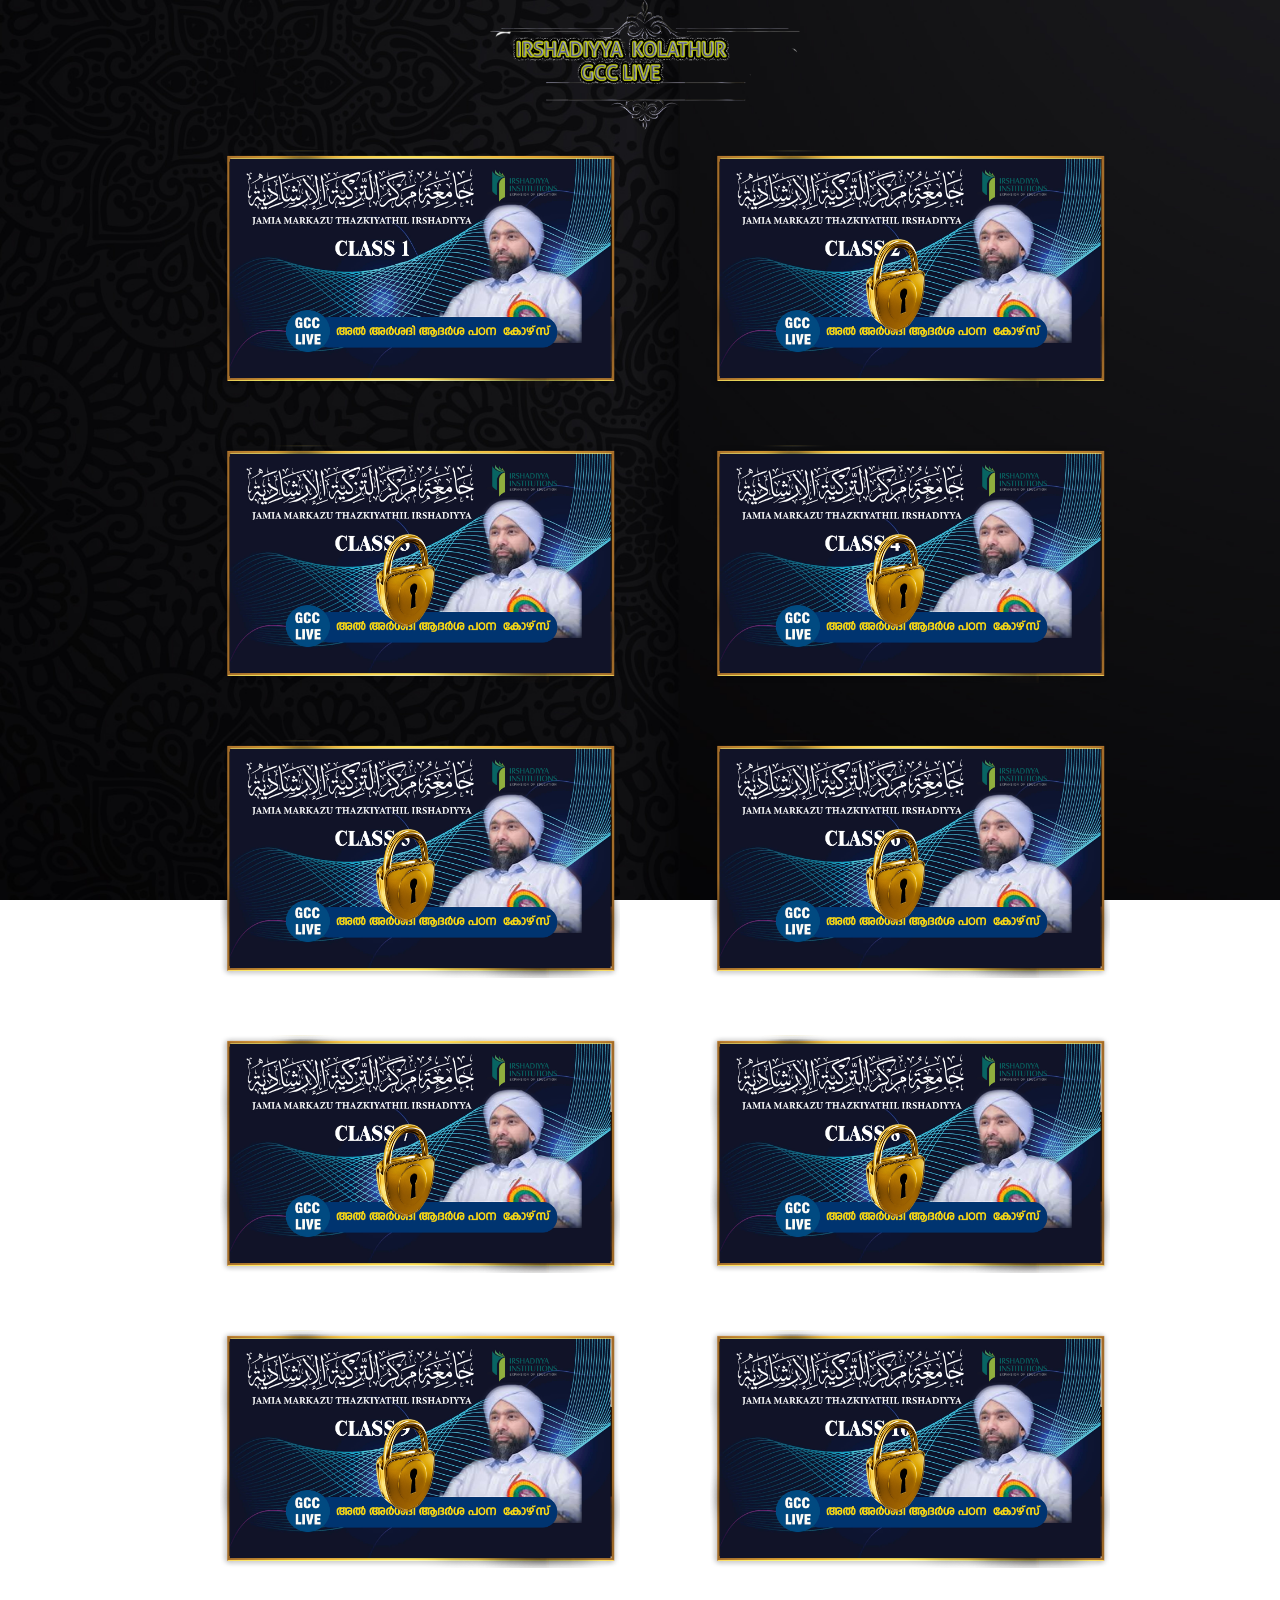
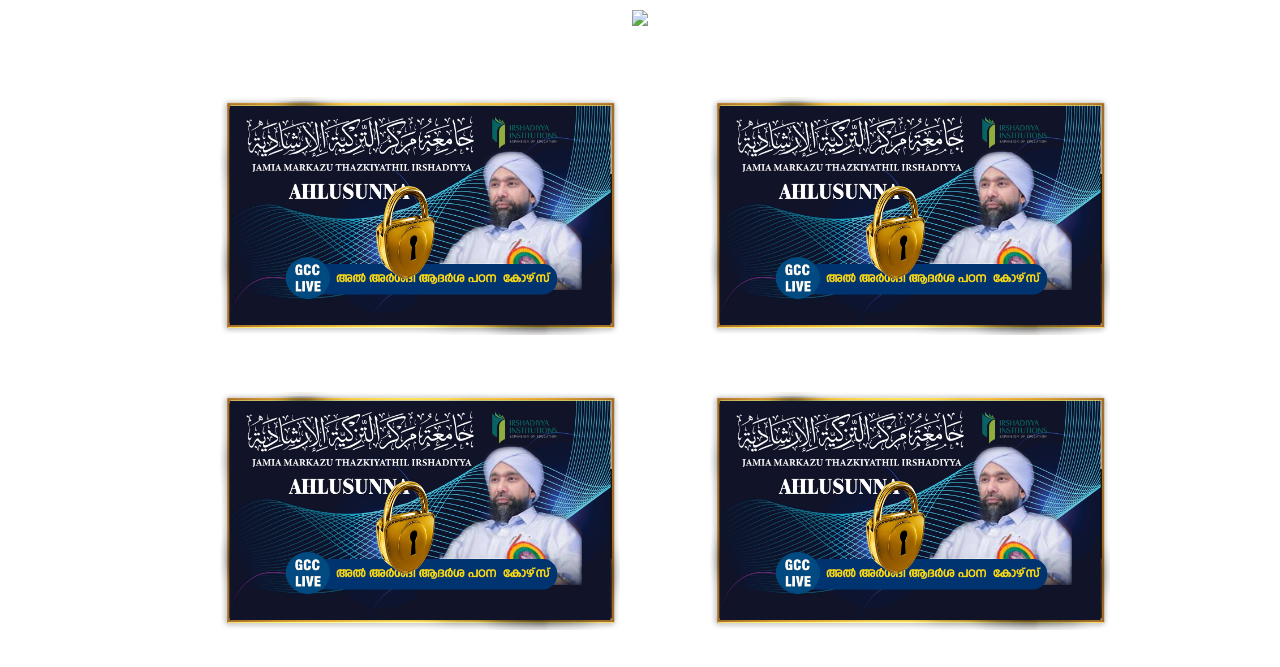
==== ahlusunna.html @ b5661f59 "Add files via upload" ====
<!DOCTYPE html>

<html lang="en">

<head>
    <meta charset="UTF-8">
    <meta name="viewport" content="width=device-width, initial-scale=1.0">
    <meta name="robots" content="noindex, nofollow">
    <link rel="stylesheet" href="/static/styles/login.css/">
    <link rel="preconnect" href="https://fonts.googleapis.com">
    <link rel="preconnect" href="https://fonts.gstatic.com" crossorigin>
    <link href="https://fonts.googleapis.com/css2?family=Nunito:wght@200&display=swap" rel="stylesheet">
    <link href="https://cdn.jsdelivr.net/npm/bootstrap@5.3.0-alpha1/dist/css/bootstrap.min.css" rel="stylesheet" integrity="sha384-GLhlTQ8iRABdZLl6O3oVMWSktQOp6b7In1Zl3/Jr59b6EGGoI1aFkw7cmDA6j6gD" crossorigin="anonymous">
    <link rel="icon" href="1.1.png" type="image/x-icon">
     <link rel="stylesheet" href="style.css" />
    <title>Electro Homeo Dr.Abdul Nasar</title>
</head>

<body>

    <header>
      <img src="z2.png" alt="" srcset="">

    </header>
    <section>
        <div class="coarses">

            <div class="cards">
                <a href="class1.html">
          <img src="tham 1.png" alt="cards image">
       </a>
            </div>
        <div class="cards">
                <a href="#">
          <img src="tham 2.png" alt="cards image">
        </a>

         <div class="locked">
                    <img src="LOCKED.png" height="10px" width="10px" alt="">

                </div>
       </div>
          <div class="cards">
                <a href="#">
          <img src="tham 3.png" alt="cards image">
       </a>
        <div class="locked">
                    <img src="LOCKED.png" height="10px" width="10px" alt="">

                </div>
              </div>  

            <div class="cards">
                <a href="#">
          <img src="tham 4.png" alt="cards image">
        </a>
         <div class="locked">
                    <img src="LOCKED.png" height="10px" width="10px" alt="">

                </div>
                
            </div>

              <div class="cards">
                <a href="#">
          <img src="tham 5.png" alt="cards image">
        </a>

         <div class="locked">
                    <img src="LOCKED.png" height="10px" width="10px" alt="">

                </div>
               
            </div>
            <div class="cards">
                <a href="#">
          <img src="tham 6.png" alt="cards image">

        </a>
         <div class="locked">
                    <img src="LOCKED.png" height="10px" width="10px" alt="">

                </div>
               
            </div>
        </div>
        </div>

   

        <div class="coarses">

            <div class="cards">
                <a href="#">
          <img src="tham 7.png" alt="cards image">
          
       </a>
        <div class="locked">
                    <img src="LOCKED.png" height="10px" width="10px" alt="">

                </div>
              
            </div>
            <div class="cards">
                <a href="https:#">
          <img src="tham 8.png" alt="cards image">
        </a>
         <div class="locked">
                    <img src="LOCKED.png" height="10px" width="10px" alt="">

                </div>
                
            </div>
           <div class="cards">
                <a href="#">
          <img src="tham  9.png" alt="cards image">
        </a>
         <div class="locked">
                    <img src="LOCKED.png" height="10px" width="10px" alt="">

                </div>
                       
            </div>
            <div class="cards">
                <a href="#">
          <img src="tham  10.png" alt="cards image">

        </a>
         <div class="locked">
                    <img src="LOCKED.png" height="10px" width="10px" alt="">

                </div>
                
            </div>
           
            </div>
                
            
            
             </section>

    <center> <img src="#" class="responsive"> </center>
    </br>
    </br>
    
        <div class="coarses">

            <div class="cards">
                <a href="#">
          <img src="THAMBE1.jpg" alt="cards image">

        </a>
         <div class="locked">
                    <img src="LOCKED.png" height="10px" width="10px" alt="">

                </div>

            </div>



            <div class="cards">
                <a href="#">
          <img src="THAMBE1.jpg" alt="cards image">

        </a>
         <div class="locked">
                    <img src="LOCKED.png" height="10px" width="10px" alt="">

                </div>
                

            </div>

            <div class="cards">
                <a href="https:#">
          <img src="THAMBE1.jpg" alt="cards image">

        </a>
         <div class="locked">
                    <img src="LOCKED.png" height="10px" width="10px" alt="">

                </div>
                
            </div>


            <div class="cards">
                <a href="#">
          <img src="THAMBE1.jpg" alt="cards image">

        </a>
         <div class="locked">
                    <img src="LOCKED.png" height="10px" width="10px" alt="">

                </div>
               

            </div>

          


        </div>
        </div>

    </section>
    <script src="app.js"></script>

    <script src="https://cdn.jsdelivr.net/npm/bootstrap@5.3.0-alpha1/dist/js/bootstrap.bundle.min.js" integrity="sha384-w76AqPfDkMBDXo30jS1Sgez6pr3x5MlQ1ZAGC+nuZB+EYdgRZgiwxhTBTkF7CXvN" crossorigin="anonymous"></script>
</body>

</html>
---- style.css ----
body {
        background-image: url("hr.jpg");
        background-repeat: no-repeat;
        background-size: cover;
        background-position: center;
        background-attachment: fixed;
        /* overflow: hidden; */
        /* overflow: hidden; */
    }

    * {
        margin: 0;
        padding: 0;
        position: relative;
        font-family: 'Nunito', sans-serif;
    }

    header {
        width: 100%;
        text-align: center;
    }

    header img {
        width: 25%;
        height: 25%;
        display: block;
        margin: 0 auto;
    }

    /* Section styles */

    section {
        width: 100%;
        min-height: 50vh;
        position: relative;
        /* margin-top:1%; */
    }

    /* Courses styles */

    .coarses {
        width: 90%;
        max-width: 1200px;
        margin: 0 auto;
        height: 100%;
        display: flex;
        flex-wrap: wrap;
        justify-content: center;
        align-items: center;
    }

    input {
        width: 212px;
        background: transparent;
        color: white;
        border: none;
        border-bottom: 1px solid gold;
        margin-bottom: 19px;
    }

    input:focus {
        outline: none;
    }

    .cards {
        margin: 20px;
        display: block;
        width: 380px;
        height: 250px;
        position: relative;
    }

    .responsive {
        max-width: 100%;
        height: auto;
    }

    .cards img {
        width: 100%;
        height: 100%;
    }

    .logo {
        color: white;
        z-index: 0.5;
        text-align: center;
        font-size: 25px;
        padding-top: 50px;
    }

    .cards {
        margin-left: 70px;
        display: block;
        width: 400px;
        height: 255px;
        position: relative;
        z-index: 0;
    }

    .cards img {
        width: 100%;
        height: auto;
    }

    .locked {
        position: absolute;
        top: 35%;
        left: 39%;
    }

    .locked img {
        width: 59px;
        height: 93px;
    }

    .login {
        position: fixed;
        top: 10%;
        left: 40%;
        z-index: 2;
        width: 35%;
    }

    .login img {
        position: relative;
        width: 50%;
        height: 35%;
        z-index: 2;
    }

    button:hover {
        cursor: pointer;
    }

    .forms {
        width: 25%;
        padding-bottom: 5px;
        position: absolute;
        top: 61.5%;
        z-index: 3;
        left: 17%;
    }

    .img {
        max-width: 100%;
        height: auto;
    }

    #submitter {
        width: 201px;
        margin-left: -9px;
        /* margin-top: 15px; */
    }

    @media screen and (max-width: 3022px) {
        .login {
            position: fixed;
            top: 8%;
            left: 39%;
            z-index: 2;
            width: 49%;
        }
    }

    @media screen and (max-width: 2022px) {
        .login {
            position: fixed;
            top: 10%;
            left: 36%;
            z-index: 2;
            width: 61%;
        }
        input {
            margin-bottom: 8%;
        }
    }

    @media screen and (max-width: 1441px) {
        .login {
            position: fixed;
            top: 10%;
            left: 34%;
            z-index: 2;
            width: 70%;
        }
        .forms {
            width: 25%;
            padding-bottom: 5px;
            position: absolute;
            top: 61.5%;
            z-index: 3;
            left: 17%;
        }
        #submitter {
            width: 87%;
            margin-left: -64px;
            /* margin-top: 15px; */
        }
        input {
            width: 80%;
            margin-bottom: 6%;
        }
    }

    @media screen and (max-width: 1110px) {
        /* Courses styles */
        .coarses {
            width: 100%;
        }
        .cards {
            margin: 20px;
            width: 400px;
            height: 250px;
        }
        .login img {
            left: -10%;
            width: 70%;
            height: 100%;
            /* margin-bottom: 12px; */
        }
        .login {
            position: fixed;
            top: 10%;
            left: 35%;
            width: 63%;
            z-index: 2;
        }
        #submitter {
            margin-left: 6%;
            /* margin-top: 15%; */
        }
        .forms {
            left: 13%;
            top: 61%;
        }
        input {
            margin-bottom: 11%;
            width: 120%;
        }
    }

    @media screen and (max-width: 992px) {
        section {
            margin: auto;
        }
        .coarses {
            width: 100%;
        }
        iframe {
            height: 380px;
        }
        .login {
            top: 9%;
            left: 28%;
            width: 69%;
        }
        .login img {
            left: -10%;
            width: 90%;
            height: 100%;
        }
        .forms {
            left: 22%;
            top: 62%;
        }
        #submitter {
            margin-left: 12%;
            /* margin-top: 15%; */
            width: 111%;
        }
    }

    @media screen and (max-width: 768px) {
        /* Courses styles */
        .coarses {
            width: 100%;
        }
        .cards {
            margin: 20px;
            width: 350px;
            height: 250px;
        }
        .login img {
            left: -12%;
            width: 94%;
            height: 100%;
        }
        /* input{ */
        /* margin-bottom: 10px; */
        /* } */
        /* iframe{
    height: ;
  } */
        #submitter {
            width: 117%;
            margin-left: 7%;
        }
    }

    /* CSS for mobile phones */

    @media screen and (max-width: 630px) {
        .cards {
            margin: 20px;
            width: 400px;
            height: 250px;
        }
        /* .login{
  display: none;
 } */
        .again {
            width: 95%;
        }
        .again img {
            width: 100%;
        }
        .getcourse {
            width: 80%;
            padding-left: 28px;
        }
        .getcourse img {
            width: 100%;
        }
        input {
            margin-bottom: 16%;
            width: 153%;
        }
        .login img {
            left: -31%;
            height: 100%;
            width: 111%;
        }
        .login {
            top: 17%;
            left: 31%;
            width: 80%;
        }
        .forms {
            top: 61%;
            left: 9%;
        }
        iframe {
            margin-left: 0;
            height: 300px;
        }
        #submitter {
            width: 166%;
            margin-left: 15%;
        }
    }

    @media screen and (max-width: 480px) {
        header img {
            width: 40%;
            height: 40%;
            top: 5%;
        }
        #submitter {
            margin-left: 23%;
            margin-top: 5%;
        }
        section {
            min-height: 50vh;
        }
        .player {
            width: 90%;
        }
        .relax {
            display: none;
        }
        .coarses {
            width: 100%;
            margin: auto;
            justify-content: center;
        }
        .title {
            width: 100%;
        }
        .cards {
            margin: 7px 20px 20px;
            width: 80%;
            height: 200px;
        }
        .logo {
            font-size: 20px;
            padding-top: 30px;
        }
        .bott {
            margin-top: 15%;
            width: 80%;
            flex-direction: column;
            align-items: center;
            justify-content: center;
        }
        .again {
            width: 79%;
        }
        .again img {
            width: 100%;
        }
        .login {
            left: 29%;
            width: 91%;
            top: 19%;
        }
        input {
            margin-bottom: 17%;
        }
        iframe {
            /* padding: 4px;
    border: 2px solid rgb(177, 152, 13);
    width: 300px; */
            height: 200px;
        }
        .getcourse {
            margin: 0;
            padding: 0;
        }
    }

    @media screen and (max-width: 440px) {
        .locked {
            top: 30%;
        }
        .locked img {
            width: 50px;
            height: 65px;
        }
        input {
            margin-bottom: 10%;
            font-size: 12px;
            width: 158%;
        }
        .login {
            width: 95%;
            left: 27%;
        }
        .forms {
            top: 61%;
            left: 9%;
        }
        #submitter {
            width: 88px;
            width: 173px;
            height: 42px;
            margin-top: 5px;
            margin-left: 58px;
        }
    }

    @media screen and (max-width: 380px) {
        .forms {
            top: 60.5%;
        }
        input {
            margin-bottom: 10%;
            font-size: 10px;
        }
        #submitter {
            width: 120px;
            margin-top: 3%;
            height: 16%;
            margin-left: 29%;
        }
        .login {
            left: 27%;
            top: 22%;
            width: 90%;
        }
    }

    @media screen and (max-width: 292px) {
        section {
            min-height: 30vh;
        }
        .cards {
            margin: 59px 20px 20px;
            width: 100%;
            height: 115px;
        }
        iframe {
            height: 130px;
        }
        #submitter {
            width: 120px;
            margin-top: 3%;
            height: 16%;
            margin-left: 24%;
        }
        .login {
            top: 1%;
        }
        #submitter {
            width: 97px;
            margin-top: -3%;
            height: 16%;
            margin-left: 24%;
        }
        .forms {
            top: 58.5%;
        }

    
    }
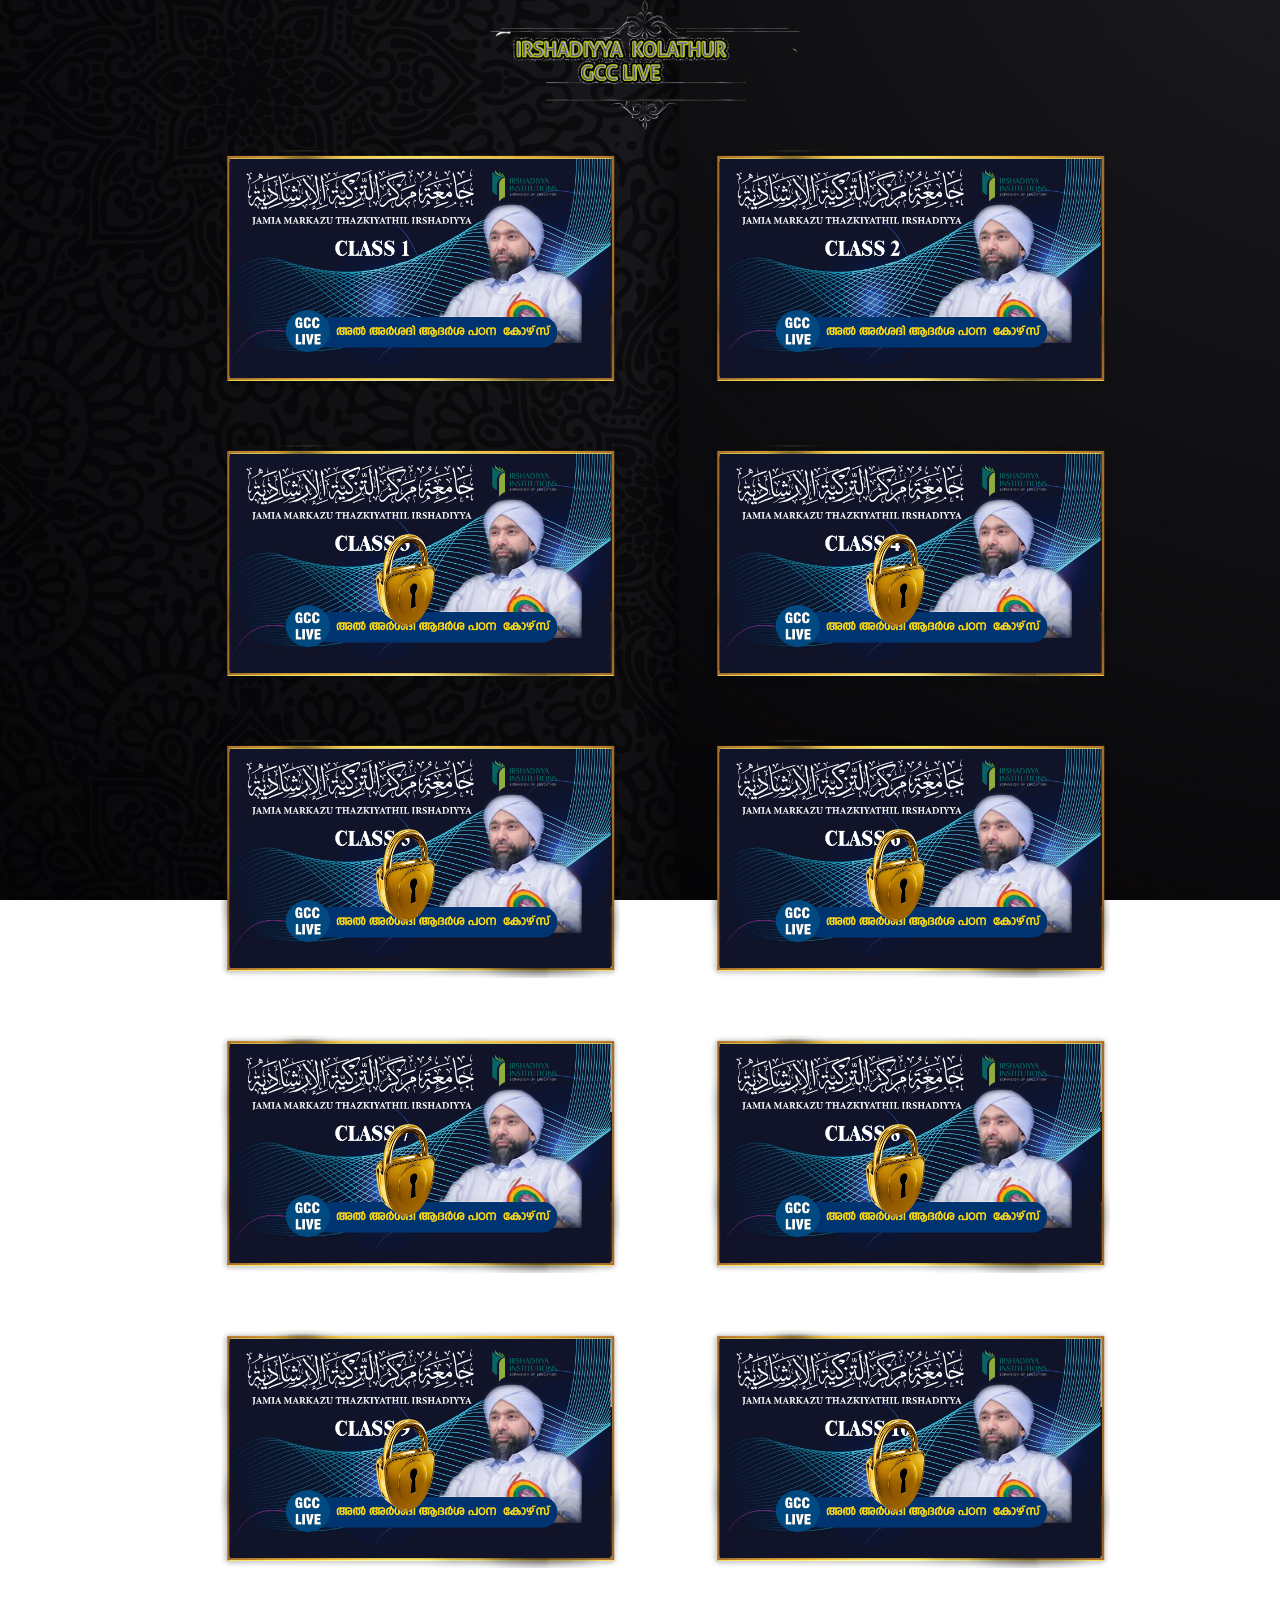
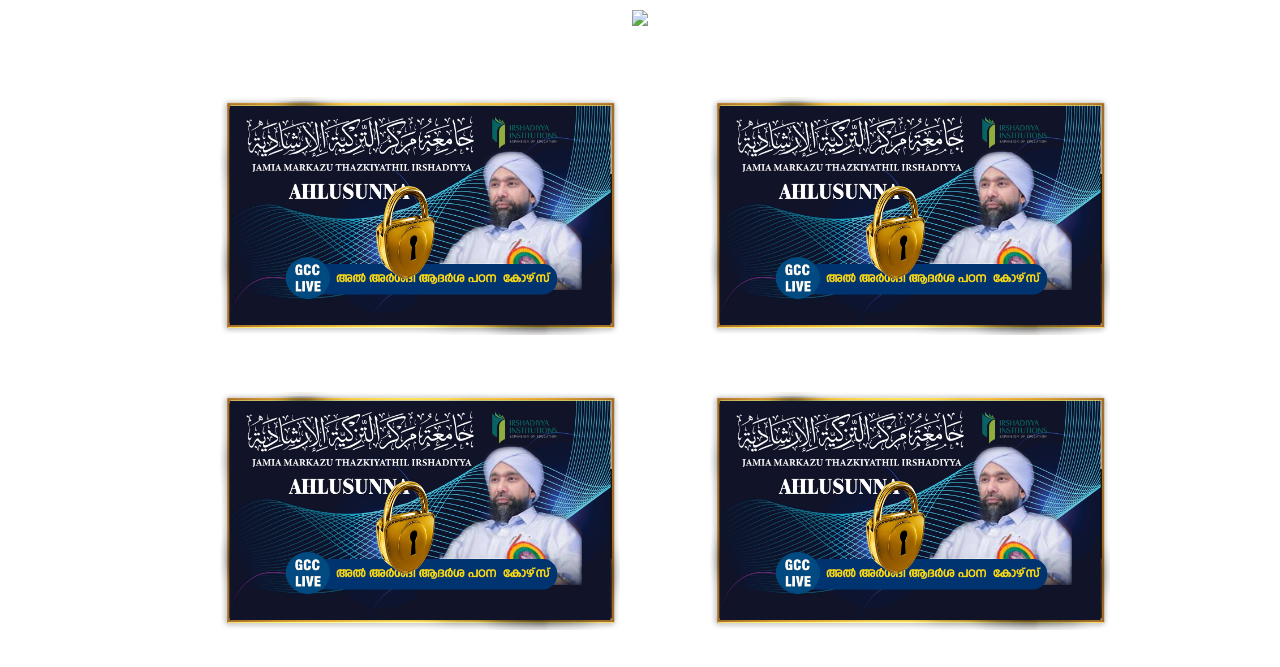
==== commit 3a428dec: "Update ahlusunna.html" ====
--- a/ahlusunna.html
+++ b/ahlusunna.html
@@ -31,14 +31,11 @@
        </a>
             </div>
         <div class="cards">
-                <a href="#">
+                <a href="class2.html">
           <img src="tham 2.png" alt="cards image">
         </a>
 
-         <div class="locked">
-                    <img src="LOCKED.png" height="10px" width="10px" alt="">
-
-                </div>
+         
        </div>
           <div class="cards">
                 <a href="#">
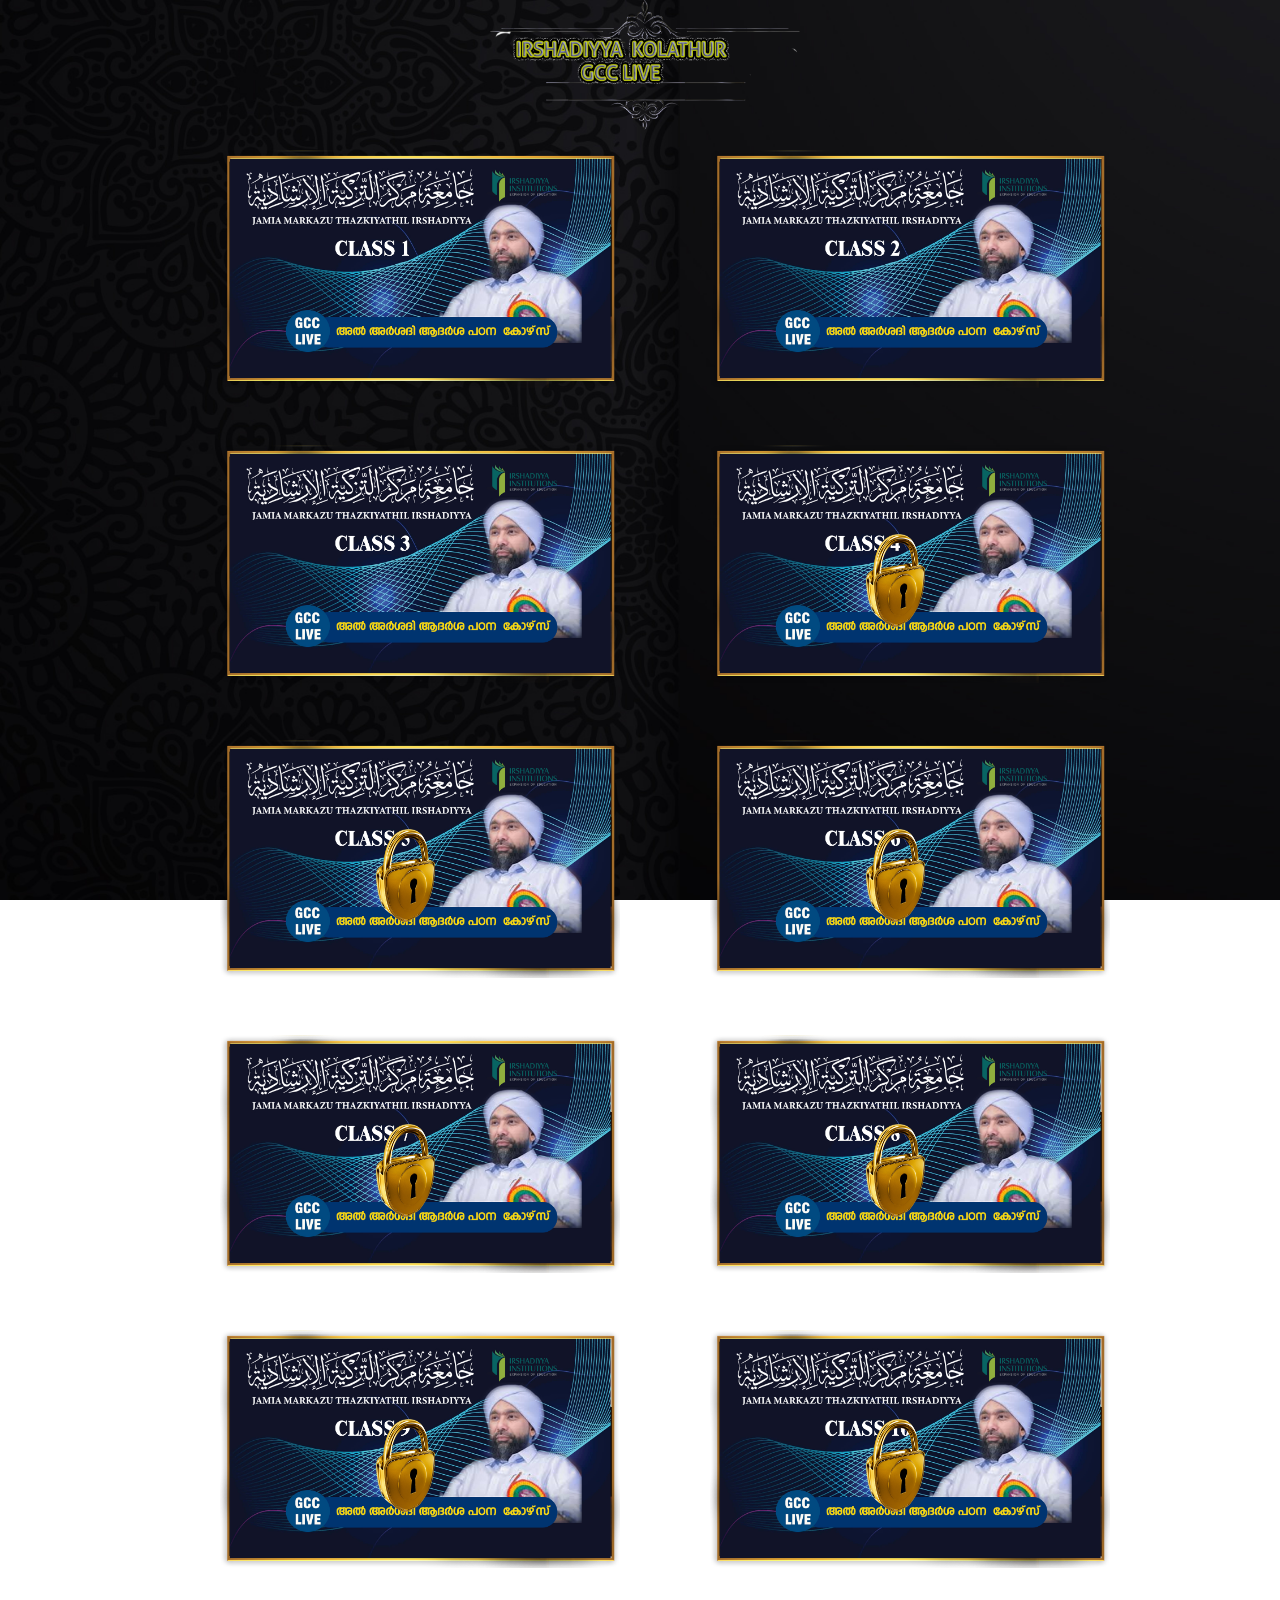
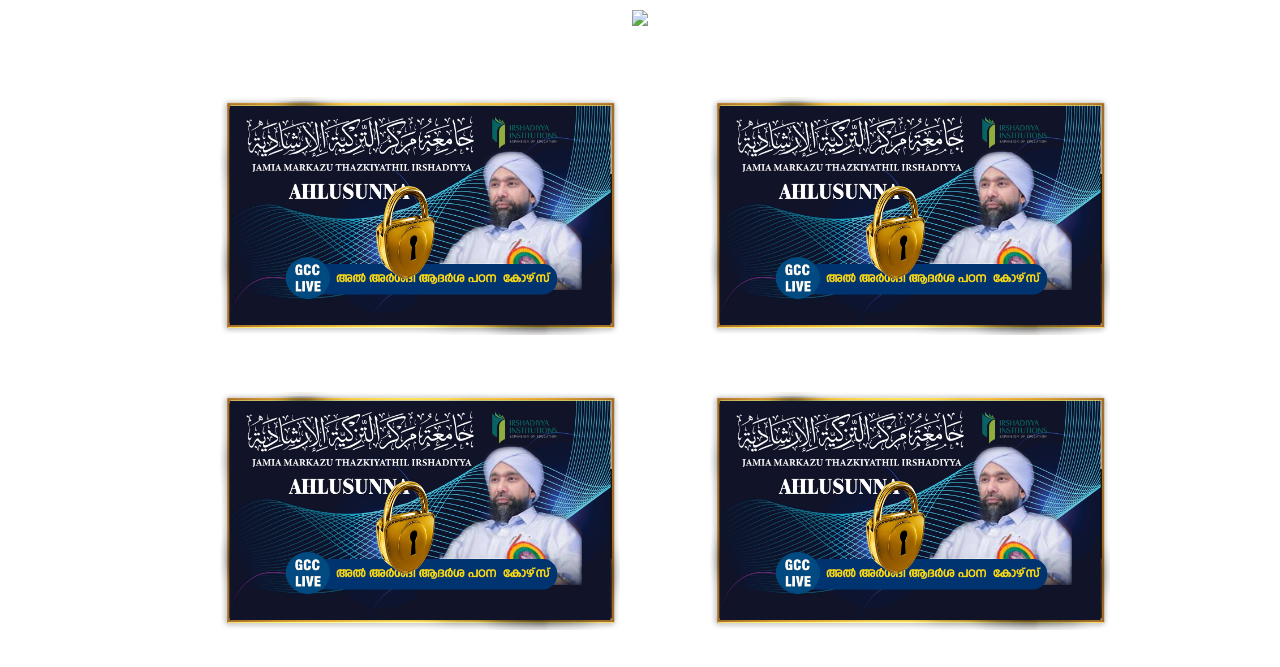
==== commit a1a06e62: "Update ahlusunna.html" ====
--- a/ahlusunna.html
+++ b/ahlusunna.html
@@ -31,20 +31,17 @@
        </a>
             </div>
         <div class="cards">
-                <a href="class2.html">
+                <a href="https://drive.google.com/file/d/1BPk6ve0w-E_kfDjAlrEL9AP055wAl3i-/preview">
           <img src="tham 2.png" alt="cards image">
         </a>
 
          
        </div>
           <div class="cards">
-                <a href="#">
+                <a href="https://drive.google.com/file/d/1nTfMZ1xsqz_iLTadIF1UxDLkDO8fu1Bv/preview">
           <img src="tham 3.png" alt="cards image">
        </a>
-        <div class="locked">
-                    <img src="LOCKED.png" height="10px" width="10px" alt="">
-
-                </div>
+        
               </div>  
 
             <div class="cards">
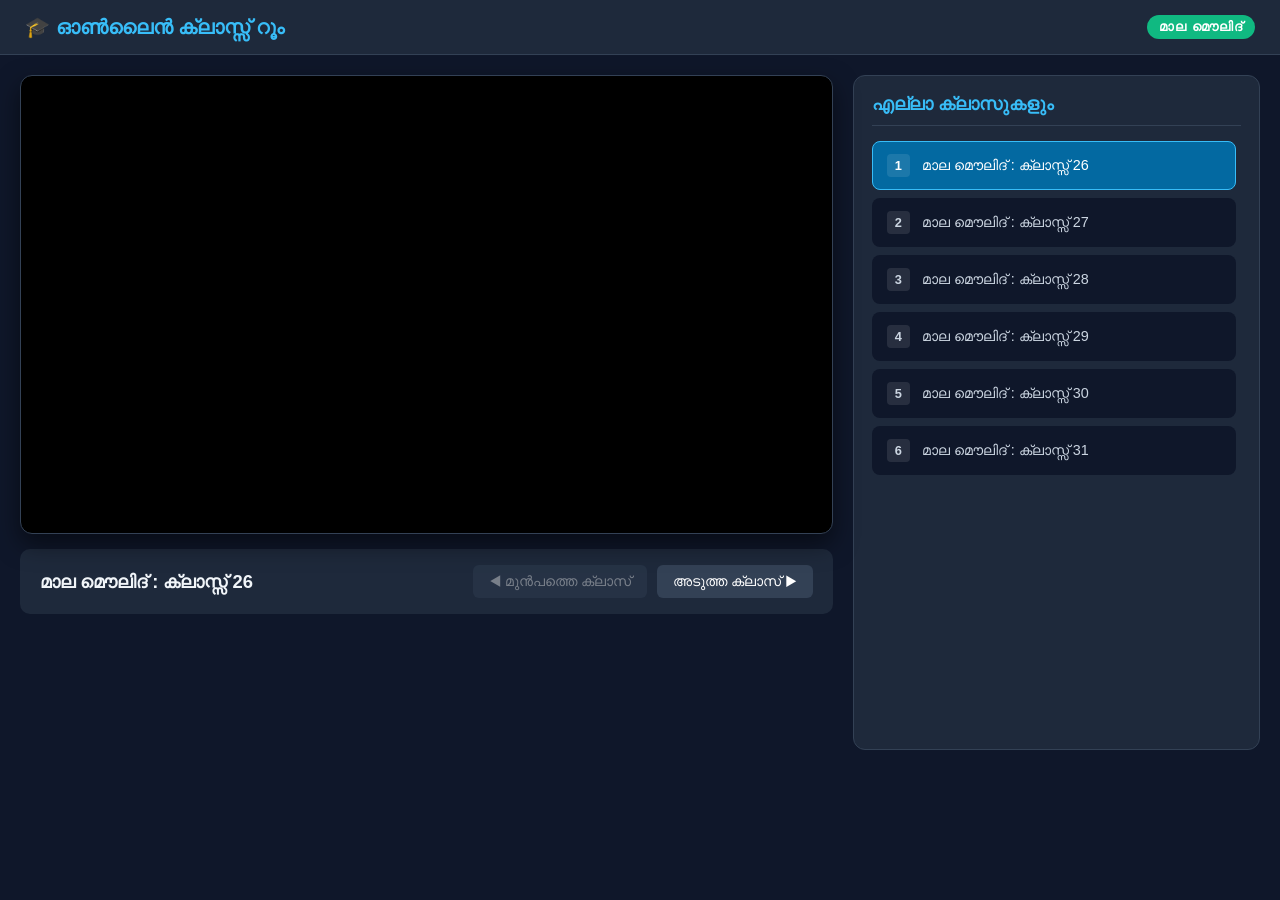
==== commit 0fb06b28: "Update ahlusunna.html" ====
--- a/ahlusunna.html
+++ b/ahlusunna.html
@@ -1,208 +1,320 @@
 <!DOCTYPE html>
-
-<html lang="en">
-
+<html lang="ml">
 <head>
-    <meta charset="UTF-8">
-    <meta name="viewport" content="width=device-width, initial-scale=1.0">
-    <meta name="robots" content="noindex, nofollow">
-    <link rel="stylesheet" href="/static/styles/login.css/">
-    <link rel="preconnect" href="https://fonts.googleapis.com">
-    <link rel="preconnect" href="https://fonts.gstatic.com" crossorigin>
-    <link href="https://fonts.googleapis.com/css2?family=Nunito:wght@200&display=swap" rel="stylesheet">
-    <link href="https://cdn.jsdelivr.net/npm/bootstrap@5.3.0-alpha1/dist/css/bootstrap.min.css" rel="stylesheet" integrity="sha384-GLhlTQ8iRABdZLl6O3oVMWSktQOp6b7In1Zl3/Jr59b6EGGoI1aFkw7cmDA6j6gD" crossorigin="anonymous">
-    <link rel="icon" href="1.1.png" type="image/x-icon">
-     <link rel="stylesheet" href="style.css" />
-    <title>Electro Homeo Dr.Abdul Nasar</title>
+  <meta charset="UTF-8">
+  <meta name="viewport" content="width=device-width, initial-scale=1.0">
+  <title>ഓൺലൈൻ ക്ലാസുകൾ (YouTube Player)</title>
+  <style>
+    * {
+      box-sizing: border-box;
+      margin: 0;
+      padding: 0;
+      font-family: 'Segoe UI', Tahoma, Geneva, Verdana, sans-serif;
+    }
+
+    body {
+      background-color: #0f172a;
+      color: #f8fafc;
+      min-height: 100vh;
+      display: flex;
+      flex-direction: column;
+    }
+
+    /* Navbar */
+    nav {
+      background: #1e293b;
+      padding: 15px 25px;
+      display: flex;
+      justify-content: space-between;
+      align-items: center;
+      border-bottom: 1px solid #334155;
+    }
+
+    nav h1 {
+      font-size: 1.25rem;
+      color: #38bdf8;
+      display: flex;
+      align-items: center;
+      gap: 8px;
+    }
+
+    .free-badge {
+      background: #10b981;
+      color: #fff;
+      padding: 4px 12px;
+      border-radius: 20px;
+      font-size: 0.8rem;
+      font-weight: bold;
+      text-transform: uppercase;
+      letter-spacing: 1px;
+    }
+
+    /* Main Container */
+    .main-container {
+      display: flex;
+      flex: 1;
+      max-width: 1300px;
+      width: 100%;
+      margin: 0 auto;
+      padding: 20px;
+      gap: 20px;
+    }
+
+    /* Video Section */
+    .video-section {
+      flex: 2.2;
+      display: flex;
+      flex-direction: column;
+      gap: 15px;
+    }
+
+    .player-box {
+      position: relative;
+      width: 100%;
+      background: #000;
+      border-radius: 12px;
+      overflow: hidden;
+      border: 1px solid #334155;
+      padding-bottom: 56.25%; /* 16:9 ratio */
+      height: 0;
+      box-shadow: 0 10px 25px rgba(0,0,0,0.5);
+    }
+
+    .player-box iframe {
+      position: absolute;
+      top: 0;
+      left: 0;
+      width: 100%;
+      height: 100%;
+      border: none;
+    }
+
+    /* ടൈറ്റിലിൽ തൊട്ട് യൂട്യൂബിലേക്ക് പോകാതിരിക്കാനുള്ള സുതാര്യമായ ഷീൽഡ് */
+    .yt-top-shield {
+      position: absolute;
+      top: 0;
+      left: 0;
+      width: 100%;
+      height: 60px;
+      z-index: 5;
+      background: transparent;
+      cursor: default;
+    }
+
+    .video-details {
+      background: #1e293b;
+      padding: 16px 20px;
+      border-radius: 10px;
+      display: flex;
+      justify-content: space-between;
+      align-items: center;
+      flex-wrap: wrap;
+      gap: 12px;
+    }
+
+    .video-details h2 {
+      font-size: 1.15rem;
+      color: #f1f5f9;
+    }
+
+    .nav-btn-group {
+      display: flex;
+      gap: 10px;
+    }
+
+    .btn {
+      padding: 8px 16px;
+      background: #334155;
+      color: #fff;
+      border: none;
+      border-radius: 6px;
+      cursor: pointer;
+      font-size: 0.9rem;
+      transition: 0.2s;
+    }
+
+    .btn:hover:not(:disabled) {
+      background: #0284c7;
+    }
+
+    .btn:disabled {
+      opacity: 0.4;
+      cursor: not-allowed;
+    }
+
+    /* ലളിതമായ പ്ലേലിസ്റ്റ് */
+    .playlist-section {
+      flex: 1;
+      background: #1e293b;
+      border-radius: 12px;
+      padding: 18px;
+      border: 1px solid #334155;
+      display: flex;
+      flex-direction: column;
+      max-height: 75vh;
+    }
+
+    .playlist-title {
+      font-size: 1.1rem;
+      font-weight: bold;
+      margin-bottom: 15px;
+      color: #38bdf8;
+      border-bottom: 1px solid #334155;
+      padding-bottom: 10px;
+    }
+
+    .class-list {
+      overflow-y: auto;
+      display: flex;
+      flex-direction: column;
+      gap: 8px;
+      padding-right: 5px;
+    }
+
+    .class-item {
+      padding: 12px 14px;
+      background: #0f172a;
+      border-radius: 8px;
+      cursor: pointer;
+      display: flex;
+      align-items: center;
+      gap: 12px;
+      color: #cbd5e1;
+      font-size: 0.9rem;
+      border: 1px solid transparent;
+      transition: 0.2s;
+    }
+
+    .class-item:hover {
+      background: #1e293b;
+      border-color: #38bdf8;
+    }
+
+    .class-item.active {
+      background: #0369a1;
+      color: #fff;
+      border-color: #38bdf8;
+    }
+
+    .class-number {
+      background: rgba(255, 255, 255, 0.1);
+      padding: 4px 8px;
+      border-radius: 4px;
+      font-size: 0.8rem;
+      font-weight: bold;
+    }
+
+    @media (max-width: 900px) {
+      .main-container {
+        flex-direction: column;
+      }
+      .playlist-section {
+        max-height: 400px;
+      }
+    }
+  </style>
 </head>
-
-<body>
-
-    <header>
-      <img src="z2.png" alt="" srcset="">
-
-    </header>
-    <section>
-        <div class="coarses">
-
-            <div class="cards">
-                <a href="class1.html">
-          <img src="tham 1.png" alt="cards image">
-       </a>
-            </div>
-        <div class="cards">
-                <a href="https://drive.google.com/file/d/1BPk6ve0w-E_kfDjAlrEL9AP055wAl3i-/preview">
-          <img src="tham 2.png" alt="cards image">
-        </a>
-
-         
-       </div>
-          <div class="cards">
-                <a href="https://drive.google.com/file/d/1nTfMZ1xsqz_iLTadIF1UxDLkDO8fu1Bv/preview">
-          <img src="tham 3.png" alt="cards image">
-       </a>
-        
-              </div>  
-
-            <div class="cards">
-                <a href="#">
-          <img src="tham 4.png" alt="cards image">
-        </a>
-         <div class="locked">
-                    <img src="LOCKED.png" height="10px" width="10px" alt="">
-
-                </div>
-                
-            </div>
-
-              <div class="cards">
-                <a href="#">
-          <img src="tham 5.png" alt="cards image">
-        </a>
-
-         <div class="locked">
-                    <img src="LOCKED.png" height="10px" width="10px" alt="">
-
-                </div>
-               
-            </div>
-            <div class="cards">
-                <a href="#">
-          <img src="tham 6.png" alt="cards image">
-
-        </a>
-         <div class="locked">
-                    <img src="LOCKED.png" height="10px" width="10px" alt="">
-
-                </div>
-               
-            </div>
+<body oncontextmenu="return false;">
+
+  <!-- Header -->
+  <nav>
+    <h1>🎓 ഓൺലൈൻ ക്ലാസ്സ് റൂം</h1>
+    <span class="free-badge">മാല മൌലിദ് </span>
+  </nav>
+
+  <div class="main-container">
+    <!-- വീഡിയോ പ്ലെയർ -->
+    <div class="video-section">
+      <div class="player-box">
+        <iframe 
+          id="ytFrame" 
+          src="" 
+          allow="accelerometer; autoplay; clipboard-write; encrypted-media; gyroscope; picture-in-picture" 
+          allowfullscreen>
+        </iframe>
+        <!-- ടൈറ്റിൽ ക്ലിക്ക് തടയുന്ന ഷീൽഡ് -->
+        <div class="yt-top-shield"></div>
+      </div>
+
+      <div class="video-details">
+        <h2 id="videoTitle">ക്ലാസ് വിവരങ്ങൾ...</h2>
+        <div class="nav-btn-group">
+          <button id="prevBtn" class="btn" onclick="prevVideo()">◀ മുൻപത്തെ ക്ലാസ്</button>
+          <button id="nextBtn" class="btn" onclick="nextVideo()">അടുത്ത ക്ലാസ് ▶</button>
         </div>
-        </div>
-
-   
-
-        <div class="coarses">
-
-            <div class="cards">
-                <a href="#">
-          <img src="tham 7.png" alt="cards image">
-          
-       </a>
-        <div class="locked">
-                    <img src="LOCKED.png" height="10px" width="10px" alt="">
-
-                </div>
-              
-            </div>
-            <div class="cards">
-                <a href="https:#">
-          <img src="tham 8.png" alt="cards image">
-        </a>
-         <div class="locked">
-                    <img src="LOCKED.png" height="10px" width="10px" alt="">
-
-                </div>
-                
-            </div>
-           <div class="cards">
-                <a href="#">
-          <img src="tham  9.png" alt="cards image">
-        </a>
-         <div class="locked">
-                    <img src="LOCKED.png" height="10px" width="10px" alt="">
-
-                </div>
-                       
-            </div>
-            <div class="cards">
-                <a href="#">
-          <img src="tham  10.png" alt="cards image">
-
-        </a>
-         <div class="locked">
-                    <img src="LOCKED.png" height="10px" width="10px" alt="">
-
-                </div>
-                
-            </div>
-           
-            </div>
-                
-            
-            
-             </section>
-
-    <center> <img src="#" class="responsive"> </center>
-    </br>
-    </br>
-    
-        <div class="coarses">
-
-            <div class="cards">
-                <a href="#">
-          <img src="THAMBE1.jpg" alt="cards image">
-
-        </a>
-         <div class="locked">
-                    <img src="LOCKED.png" height="10px" width="10px" alt="">
-
-                </div>
-
-            </div>
-
-
-
-            <div class="cards">
-                <a href="#">
-          <img src="THAMBE1.jpg" alt="cards image">
-
-        </a>
-         <div class="locked">
-                    <img src="LOCKED.png" height="10px" width="10px" alt="">
-
-                </div>
-                
-
-            </div>
-
-            <div class="cards">
-                <a href="https:#">
-          <img src="THAMBE1.jpg" alt="cards image">
-
-        </a>
-         <div class="locked">
-                    <img src="LOCKED.png" height="10px" width="10px" alt="">
-
-                </div>
-                
-            </div>
-
-
-            <div class="cards">
-                <a href="#">
-          <img src="THAMBE1.jpg" alt="cards image">
-
-        </a>
-         <div class="locked">
-                    <img src="LOCKED.png" height="10px" width="10px" alt="">
-
-                </div>
-               
-
-            </div>
-
-          
-
-
-        </div>
-        </div>
-
-    </section>
-    <script src="app.js"></script>
-
-    <script src="https://cdn.jsdelivr.net/npm/bootstrap@5.3.0-alpha1/dist/js/bootstrap.bundle.min.js" integrity="sha384-w76AqPfDkMBDXo30jS1Sgez6pr3x5MlQ1ZAGC+nuZB+EYdgRZgiwxhTBTkF7CXvN" crossorigin="anonymous"></script>
+      </div>
+    </div>
+
+    <!-- ക്ലാസ് ലിസ്റ്റ് -->
+    <div class="playlist-section">
+      <div class="playlist-title">എല്ലാ ക്ലാസുകളും</div>
+      <div class="class-list" id="classListContainer"></div>
+    </div>
+  </div>
+
+  <script>
+    // ===============================================================
+    // നിങ്ങളുടെ YouTube വീഡിയോകളുടെ 11 അക്ഷരങ്ങളുള്ള ID നൽകുക
+    // (ഉദാ: https://youtu.be/M7lc1UVf-VE എന്നതിൽ M7lc1UVf-VE ആണ് ID)
+    // ===============================================================
+    const videoList = [
+      { id: "vKeXnVFZUh8", title: "മാല മൌലിദ് : ക്ലാസ്സ്‌ 26" },
+      { id: "zE01B7ODcPU", title: "മാല മൌലിദ് : ക്ലാസ്സ്‌ 27" },
+      { id: "xAkOoOMD6QA", title: "മാല മൌലിദ് : ക്ലാസ്സ്‌ 28" },
+      { id: "NXHoTtYmuuI", title: "മാല മൌലിദ് : ക്ലാസ്സ്‌ 29" },
+      { id: "3JZ_D3E", title: "മാല മൌലിദ് : ക്ലാസ്സ്‌ 30" },
+      { id: "RgKAFK5", title: "മാല മൌലിദ് : ക്ലാസ്സ്‌ 31" }
+      // കൂടുതൽ ക്ലാസുകൾ വേണമെങ്കിൽ താഴേക്ക് { id: "...", title: "..." } ചേർക്കാം
+    ];
+
+    let currentIndex = 0;
+
+    // ക്ലാസ് ലിസ്റ്റ് റെൻഡർ ചെയ്യുന്നു
+    function renderList() {
+      const container = document.getElementById("classListContainer");
+      container.innerHTML = "";
+
+      videoList.forEach((item, index) => {
+        const div = document.createElement("div");
+        div.className = `class-item ${index === currentIndex ? 'active' : ''}`;
+        div.onclick = () => loadVideo(index);
+
+        div.innerHTML = `
+          <span class="class-number">${index + 1}</span>
+          <span>${item.title}</span>
+        `;
+        container.appendChild(div);
+      });
+    }
+
+    // വീഡിയോ മാറ്റുന്ന ഫംഗ്ഷൻ
+    function loadVideo(index) {
+      currentIndex = index;
+      const video = videoList[index];
+
+      // YouTube Embed URL (No download, related videos from same channel only)
+      const ytEmbedUrl = `https://www.youtube-nocookie.com/embed/${video.id}?autoplay=1&rel=0&modestbranding=1&iv_load_policy=3`;
+      
+      document.getElementById("ytFrame").src = ytEmbedUrl;
+      document.getElementById("videoTitle").innerText = video.title;
+
+      document.getElementById("prevBtn").disabled = (currentIndex === 0);
+      document.getElementById("nextBtn").disabled = (currentIndex === videoList.length - 1);
+
+      renderList();
+    }
+
+    function nextVideo() {
+      if (currentIndex < videoList.length - 1) loadVideo(currentIndex + 1);
+    }
+
+    function prevVideo() {
+      if (currentIndex > 0) loadVideo(currentIndex - 1);
+    }
+
+    // പേജ് തുറക്കുമ്പോൾ ആദ്യ ക്ലാസ് നേരിട്ട് പ്ലേ ചെയ്യുന്നു
+    renderList();
+    loadVideo(0);
+  </script>
 </body>
-
 </html>
-
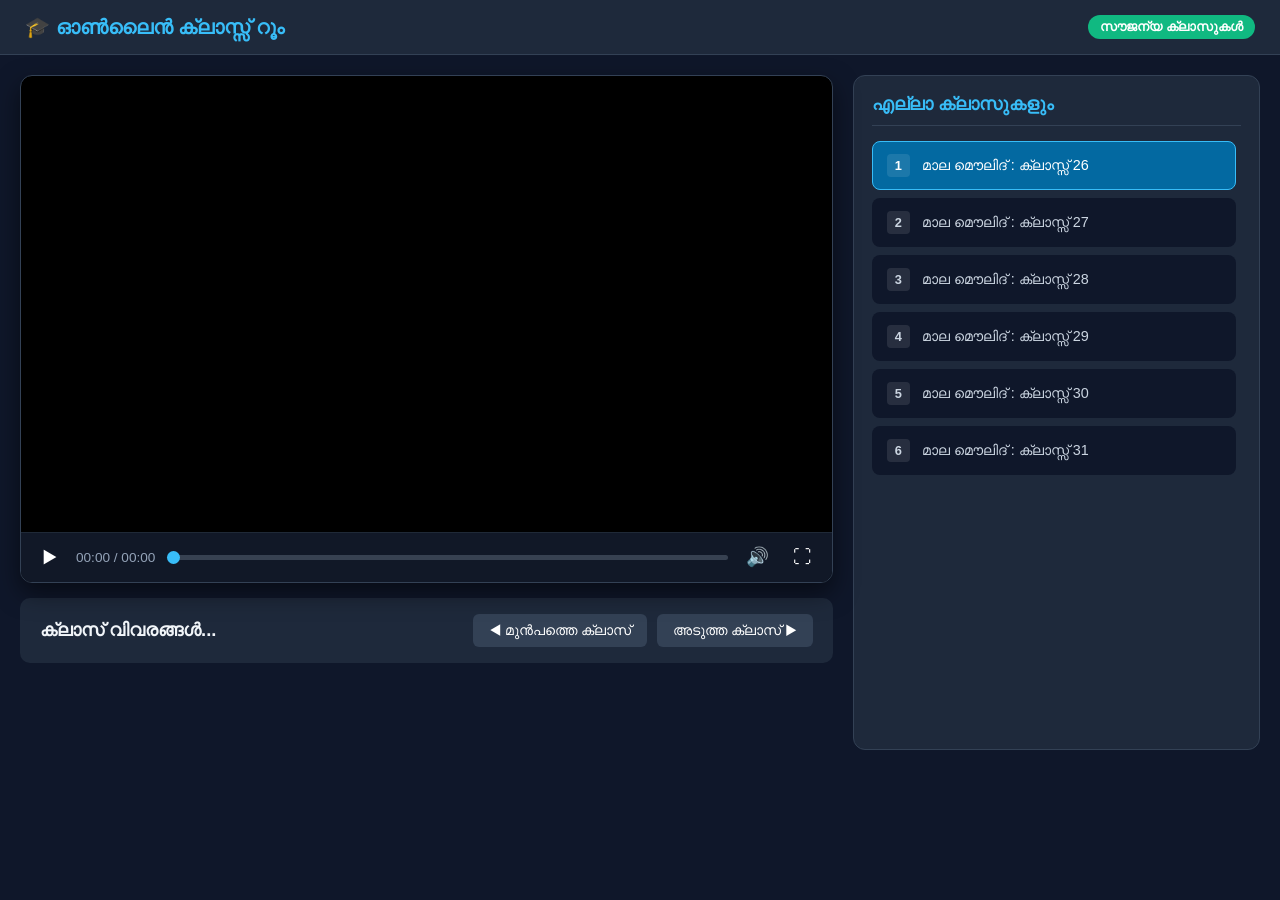
==== commit 80f9e291: "Update ahlusunna.html" ====
--- a/ahlusunna.html
+++ b/ahlusunna.html
@@ -3,13 +3,15 @@
 <head>
   <meta charset="UTF-8">
   <meta name="viewport" content="width=device-width, initial-scale=1.0">
-  <title>ഓൺലൈൻ ക്ലാസുകൾ (YouTube Player)</title>
+  <title>ഓൺലൈൻ ക്ലാസുകൾ (Copy-Protected Player)</title>
   <style>
     * {
       box-sizing: border-box;
       margin: 0;
       padding: 0;
       font-family: 'Segoe UI', Tahoma, Geneva, Verdana, sans-serif;
+      user-select: none; /* ടെക്സ്റ്റ് സെലക്ട് ചെയ്യുന്നത് തടയുന്നു */
+      -webkit-user-select: none;
     }
 
     body {
@@ -45,8 +47,6 @@
       border-radius: 20px;
       font-size: 0.8rem;
       font-weight: bold;
-      text-transform: uppercase;
-      letter-spacing: 1px;
     }
 
     /* Main Container */
@@ -60,7 +60,7 @@
       gap: 20px;
     }
 
-    /* Video Section */
+    /* Video Player Area */
     .video-section {
       flex: 2.2;
       display: flex;
@@ -68,37 +68,98 @@
       gap: 15px;
     }
 
-    .player-box {
+    .custom-player-wrapper {
       position: relative;
       width: 100%;
       background: #000;
       border-radius: 12px;
       overflow: hidden;
       border: 1px solid #334155;
+      box-shadow: 0 10px 25px rgba(0,0,0,0.5);
+    }
+
+    .video-responsive {
+      position: relative;
       padding-bottom: 56.25%; /* 16:9 ratio */
       height: 0;
-      box-shadow: 0 10px 25px rgba(0,0,0,0.5);
-    }
-
-    .player-box iframe {
+    }
+
+    .video-responsive iframe {
       position: absolute;
       top: 0;
       left: 0;
       width: 100%;
       height: 100%;
       border: none;
-    }
-
-    /* ടൈറ്റിലിൽ തൊട്ട് യൂട്യൂബിലേക്ക് പോകാതിരിക്കാനുള്ള സുതാര്യമായ ഷീൽഡ് */
-    .yt-top-shield {
+      pointer-events: none; /* യൂട്യൂബ് വിൻഡോയിലെ ക്ലിക്കുകൾ പൂർണ്ണമായി ബ്ലോക്ക് ചെയ്യുന്നു */
+    }
+
+    /* വീഡിയോയിൽ നേരിട്ട് ക്ലിക്ക് ചെയ്ത് Play / Pause ചെയ്യാൻ മാത്രം അനുവദിക്കുന്ന ലെയർ */
+    .video-click-layer {
       position: absolute;
       top: 0;
       left: 0;
       width: 100%;
-      height: 60px;
-      z-index: 5;
-      background: transparent;
-      cursor: default;
+      height: calc(100% - 50px);
+      z-index: 10;
+      cursor: pointer;
+    }
+
+    /* നമ്മുടെ സ്വന്തം കൺട്രോൾ ബാർ (ലിങ്ക് കോപ്പി ഓപ്ഷൻ ഉണ്ടാവില്ല) */
+    .custom-controls-bar {
+      height: 50px;
+      background: #111827;
+      display: flex;
+      align-items: center;
+      padding: 0 15px;
+      gap: 12px;
+      z-index: 20;
+      border-top: 1px solid #1f2937;
+    }
+
+    .ctrl-btn {
+      background: none;
+      border: none;
+      color: #fff;
+      font-size: 1.15rem;
+      cursor: pointer;
+      padding: 6px;
+      border-radius: 4px;
+      display: flex;
+      align-items: center;
+      justify-content: center;
+      transition: 0.2s;
+    }
+
+    .ctrl-btn:hover {
+      color: #38bdf8;
+      background: rgba(255, 255, 255, 0.08);
+    }
+
+    .time-text {
+      font-size: 0.85rem;
+      color: #94a3b8;
+      white-space: nowrap;
+    }
+
+    .progress-bar {
+      flex: 1;
+      height: 5px;
+      background: #374151;
+      border-radius: 5px;
+      cursor: pointer;
+      outline: none;
+      -webkit-appearance: none;
+      appearance: none;
+    }
+
+    .progress-bar::-webkit-slider-thumb {
+      -webkit-appearance: none;
+      width: 13px;
+      height: 13px;
+      border-radius: 50%;
+      background: #38bdf8;
+      cursor: pointer;
     }
 
     .video-details {
@@ -142,7 +203,7 @@
       cursor: not-allowed;
     }
 
-    /* ലളിതമായ പ്ലേലിസ്റ്റ് */
+    /* പ്ലേലിസ്റ്റ് */
     .playlist-section {
       flex: 1;
       background: #1e293b;
@@ -214,26 +275,32 @@
     }
   </style>
 </head>
-<body oncontextmenu="return false;">
-
-  <!-- Header -->
+<body oncontextmenu="return false;" ondragstart="return false;">
+
   <nav>
     <h1>🎓 ഓൺലൈൻ ക്ലാസ്സ് റൂം</h1>
-    <span class="free-badge">മാല മൌലിദ് </span>
+    <span class="free-badge">സൗജന്യ ക്ലാസുകൾ</span>
   </nav>
 
   <div class="main-container">
-    <!-- വീഡിയോ പ്ലെയർ -->
     <div class="video-section">
-      <div class="player-box">
-        <iframe 
-          id="ytFrame" 
-          src="" 
-          allow="accelerometer; autoplay; clipboard-write; encrypted-media; gyroscope; picture-in-picture" 
-          allowfullscreen>
-        </iframe>
-        <!-- ടൈറ്റിൽ ക്ലിക്ക് തടയുന്ന ഷീൽഡ് -->
-        <div class="yt-top-shield"></div>
+      <!-- Player Wrapper -->
+      <div class="custom-player-wrapper" id="playerWrapper">
+        <div class="video-responsive">
+          <div id="ytPlayer"></div>
+        </div>
+
+        <!-- റൈറ്റ് ക്ലിക്ക് തടയുന്ന സുരക്ഷാ ഗ്ലാസ് ലെയർ -->
+        <div class="video-click-layer" onclick="togglePlay()"></div>
+
+        <!-- നമ്മുടെ സ്വന്തം കൺട്രോളുകൾ -->
+        <div class="custom-controls-bar">
+          <button class="ctrl-btn" id="playBtn" onclick="togglePlay()">▶</button>
+          <span class="time-text" id="timeDisplay">00:00 / 00:00</span>
+          <input type="range" class="progress-bar" id="progressBar" min="0" max="100" value="0" oninput="seekVideo(this.value)">
+          <button class="ctrl-btn" id="muteBtn" onclick="toggleMute()">🔊</button>
+          <button class="ctrl-btn" onclick="toggleFullScreen()">⛶</button>
+        </div>
       </div>
 
       <div class="video-details">
@@ -245,31 +312,120 @@
       </div>
     </div>
 
-    <!-- ക്ലാസ് ലിസ്റ്റ് -->
     <div class="playlist-section">
       <div class="playlist-title">എല്ലാ ക്ലാസുകളും</div>
       <div class="class-list" id="classListContainer"></div>
     </div>
   </div>
 
+  <!-- YouTube Official Player API -->
+  <script src="https://www.youtube.com/iframe_api"></script>
+
   <script>
     // ===============================================================
-    // നിങ്ങളുടെ YouTube വീഡിയോകളുടെ 11 അക്ഷരങ്ങളുള്ള ID നൽകുക
-    // (ഉദാ: https://youtu.be/M7lc1UVf-VE എന്നതിൽ M7lc1UVf-VE ആണ് ID)
+    // നിങ്ങളുടെ YouTube വീഡിയോകളുടെ 11 അക്ഷരങ്ങളുള്ള ID ഇവിടെ നൽകുക
     // ===============================================================
     const videoList = [
-      { id: "vKeXnVFZUh8", title: "മാല മൌലിദ് : ക്ലാസ്സ്‌ 26" },
+       { id: "vKeXnVFZUh8", title: "മാല മൌലിദ് : ക്ലാസ്സ്‌ 26" },
       { id: "zE01B7ODcPU", title: "മാല മൌലിദ് : ക്ലാസ്സ്‌ 27" },
       { id: "xAkOoOMD6QA", title: "മാല മൌലിദ് : ക്ലാസ്സ്‌ 28" },
       { id: "NXHoTtYmuuI", title: "മാല മൌലിദ് : ക്ലാസ്സ്‌ 29" },
       { id: "3JZ_D3E", title: "മാല മൌലിദ് : ക്ലാസ്സ്‌ 30" },
       { id: "RgKAFK5", title: "മാല മൌലിദ് : ക്ലാസ്സ്‌ 31" }
-      // കൂടുതൽ ക്ലാസുകൾ വേണമെങ്കിൽ താഴേക്ക് { id: "...", title: "..." } ചേർക്കാം
     ];
 
+    let player;
     let currentIndex = 0;
-
-    // ക്ലാസ് ലിസ്റ്റ് റെൻഡർ ചെയ്യുന്നു
+    let isApiReady = false;
+    let progressInterval = null;
+
+    function onYouTubeIframeAPIReady() {
+      isApiReady = true;
+      loadVideo(0);
+    }
+
+    function initPlayer(videoId) {
+      if (player) {
+        player.loadVideoById(videoId);
+        return;
+      }
+
+      player = new YT.Player('ytPlayer', {
+        videoId: videoId,
+        playerVars: {
+          controls: 0,        // യൂട്യൂബിന്റെ കൺട്രോളുകളും ലിങ്ക് ഓപ്ഷനുകളും മറയ്ക്കുന്നു
+          disablekb: 1,       // കീബോർഡ് വഴിമാറ്റങ്ങൾ തടയുന്നു
+          modestbranding: 1,  // യൂട്യൂബ് ലോഗോ ഒഴിവാക്കുന്നു
+          rel: 0,             // മറ്റ് വീഡിയോ റെക്കമൻഡേഷൻ ഒഴിവാക്കുന്നു
+          fs: 0               // ഒറിജിനൽ ഫുൾസ്ക്രീൻ ബട്ടൺ മറയ്ക്കുന്നു
+        },
+        events: {
+          'onReady': () => {
+            progressInterval = setInterval(updateProgress, 500);
+          },
+          'onStateChange': (e) => {
+            const playBtn = document.getElementById("playBtn");
+            if (e.data === YT.PlayerState.PLAYING) {
+              playBtn.innerText = "⏸";
+            } else {
+              playBtn.innerText = "▶";
+            }
+          }
+        }
+      });
+    }
+
+    // Play / Pause മാറ്റുന്നു
+    function togglePlay() {
+      if (!player) return;
+      (player.getPlayerState() === YT.PlayerState.PLAYING) ? player.pauseVideo() : player.playVideo();
+    }
+
+    // ശബ്ദം ഓഫ് / ഓൺ
+    function toggleMute() {
+      if (!player) return;
+      const muteBtn = document.getElementById("muteBtn");
+      if (player.isMuted()) {
+        player.unMute();
+        muteBtn.innerText = "🔊";
+      } else {
+        player.mute();
+        muteBtn.innerText = "🔇";
+      }
+    }
+
+    // വീഡിയോ മുന്നോട്ടും പിന്നോട്ടും മാറ്റുന്നു
+    function seekVideo(val) {
+      if (!player) return;
+      player.seekTo((val / 100) * player.getDuration(), true);
+    }
+
+    function updateProgress() {
+      if (!player || typeof player.getCurrentTime !== 'function') return;
+      const current = player.getCurrentTime() || 0;
+      const duration = player.getDuration() || 0;
+
+      if (duration > 0) {
+        document.getElementById("progressBar").value = (current / duration) * 100;
+        document.getElementById("timeDisplay").innerText = `${formatTime(current)} / ${formatTime(duration)}`;
+      }
+    }
+
+    function formatTime(sec) {
+      const m = Math.floor(sec / 60);
+      const s = Math.floor(sec % 60);
+      return `${m < 10 ? '0' : ''}${m}:${s < 10 ? '0' : ''}${s}`;
+    }
+
+    function toggleFullScreen() {
+      const wrapper = document.getElementById("playerWrapper");
+      if (!document.fullscreenElement) {
+        wrapper.requestFullscreen().catch(err => alert("Fullscreen Error: " + err.message));
+      } else {
+        document.exitFullscreen();
+      }
+    }
+
     function renderList() {
       const container = document.getElementById("classListContainer");
       container.innerHTML = "";
@@ -287,20 +443,20 @@
       });
     }
 
-    // വീഡിയോ മാറ്റുന്ന ഫംഗ്ഷൻ
     function loadVideo(index) {
       currentIndex = index;
       const video = videoList[index];
 
-      // YouTube Embed URL (No download, related videos from same channel only)
-      const ytEmbedUrl = `https://www.youtube-nocookie.com/embed/${video.id}?autoplay=1&rel=0&modestbranding=1&iv_load_policy=3`;
-      
-      document.getElementById("ytFrame").src = ytEmbedUrl;
       document.getElementById("videoTitle").innerText = video.title;
-
       document.getElementById("prevBtn").disabled = (currentIndex === 0);
       document.getElementById("nextBtn").disabled = (currentIndex === videoList.length - 1);
 
+      if (isApiReady) {
+        initPlayer(video.id);
+      } else {
+        setTimeout(() => loadVideo(index), 300);
+      }
+
       renderList();
     }
 
@@ -312,9 +468,15 @@
       if (currentIndex > 0) loadVideo(currentIndex - 1);
     }
 
-    // പേജ് തുറക്കുമ്പോൾ ആദ്യ ക്ലാസ് നേരിട്ട് പ്ലേ ചെയ്യുന്നു
+    // കോഡ് ഇൻസ്പെക്ട് (F12, Ctrl+U) ചെയ്യുന്നത് തടയുന്നു
+    document.addEventListener('keydown', function(e) {
+      if (e.key === 'F12' || (e.ctrlKey && (e.key === 'u' || e.key === 'U' || e.key === 's' || e.key === 'S' || (e.shiftKey && (e.key === 'I' || e.key === 'i'))))) {
+        e.preventDefault();
+        return false;
+      }
+    });
+
     renderList();
-    loadVideo(0);
   </script>
 </body>
 </html>
